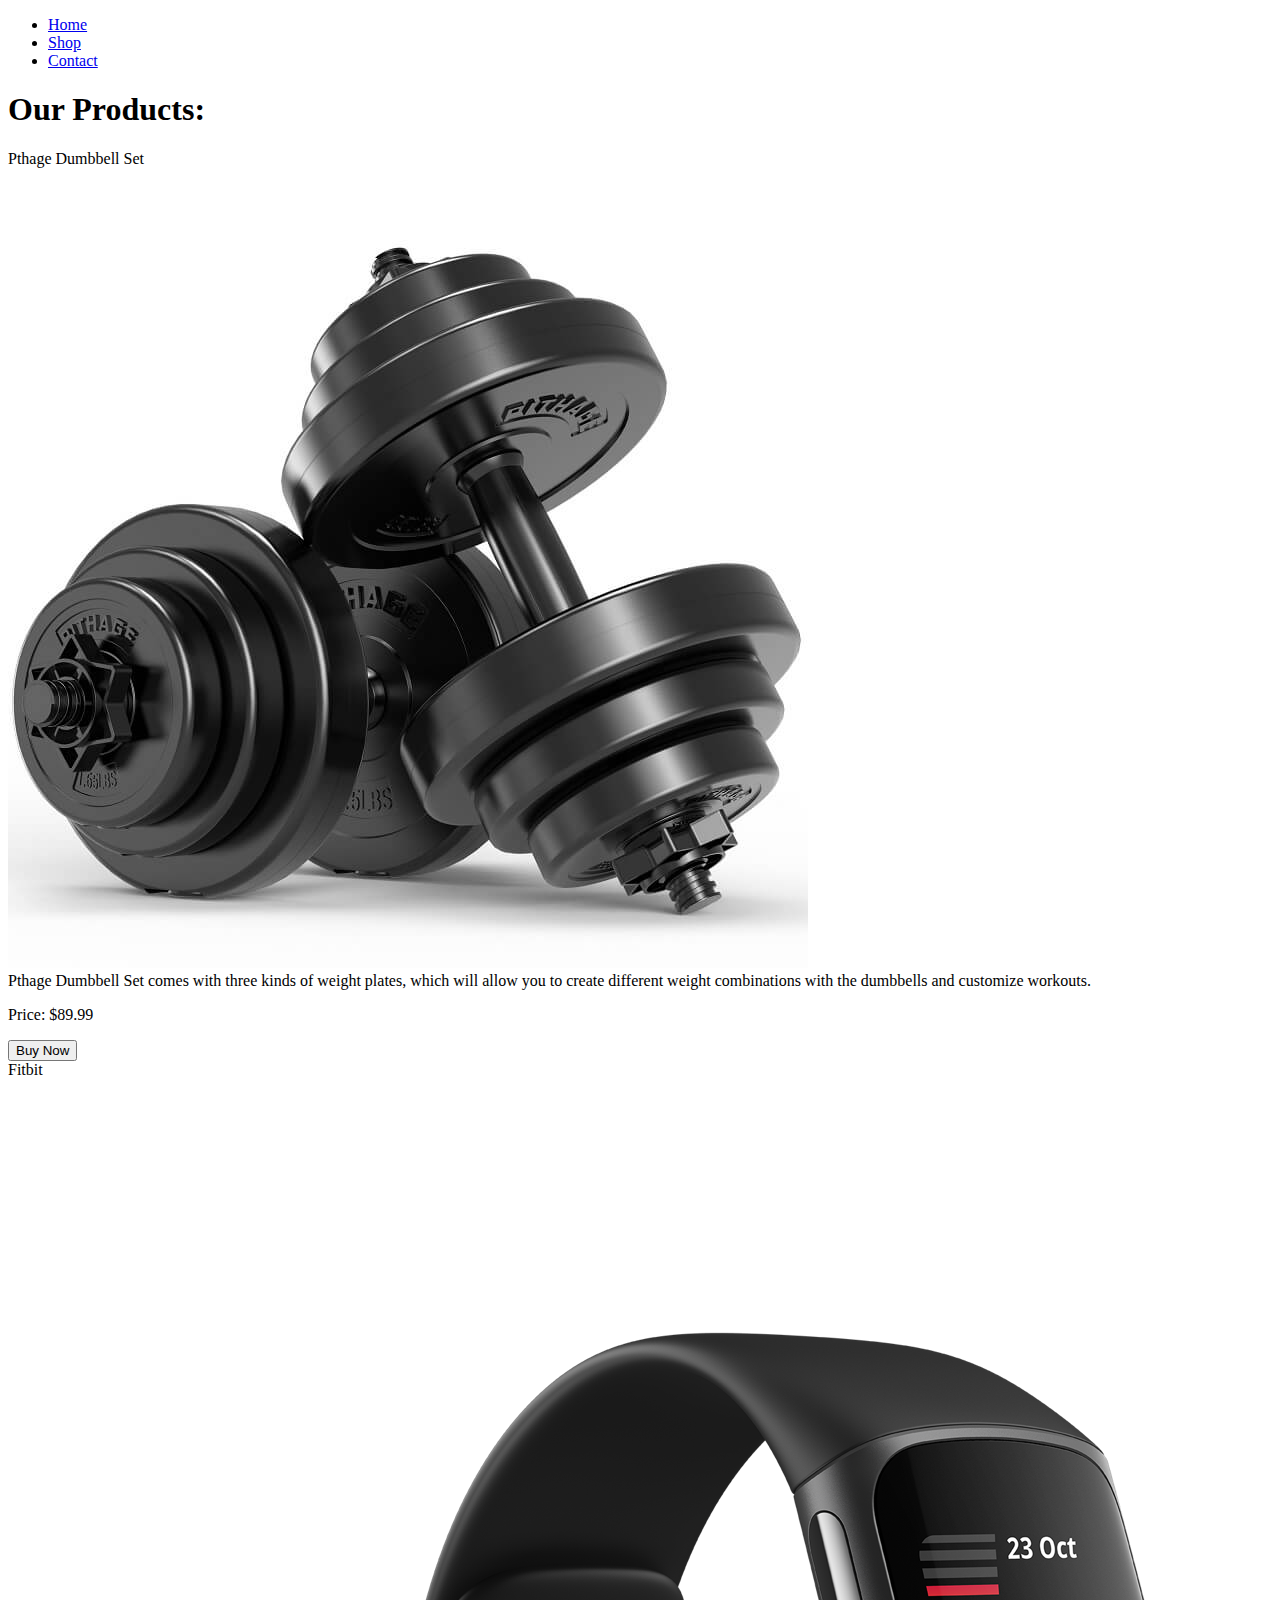
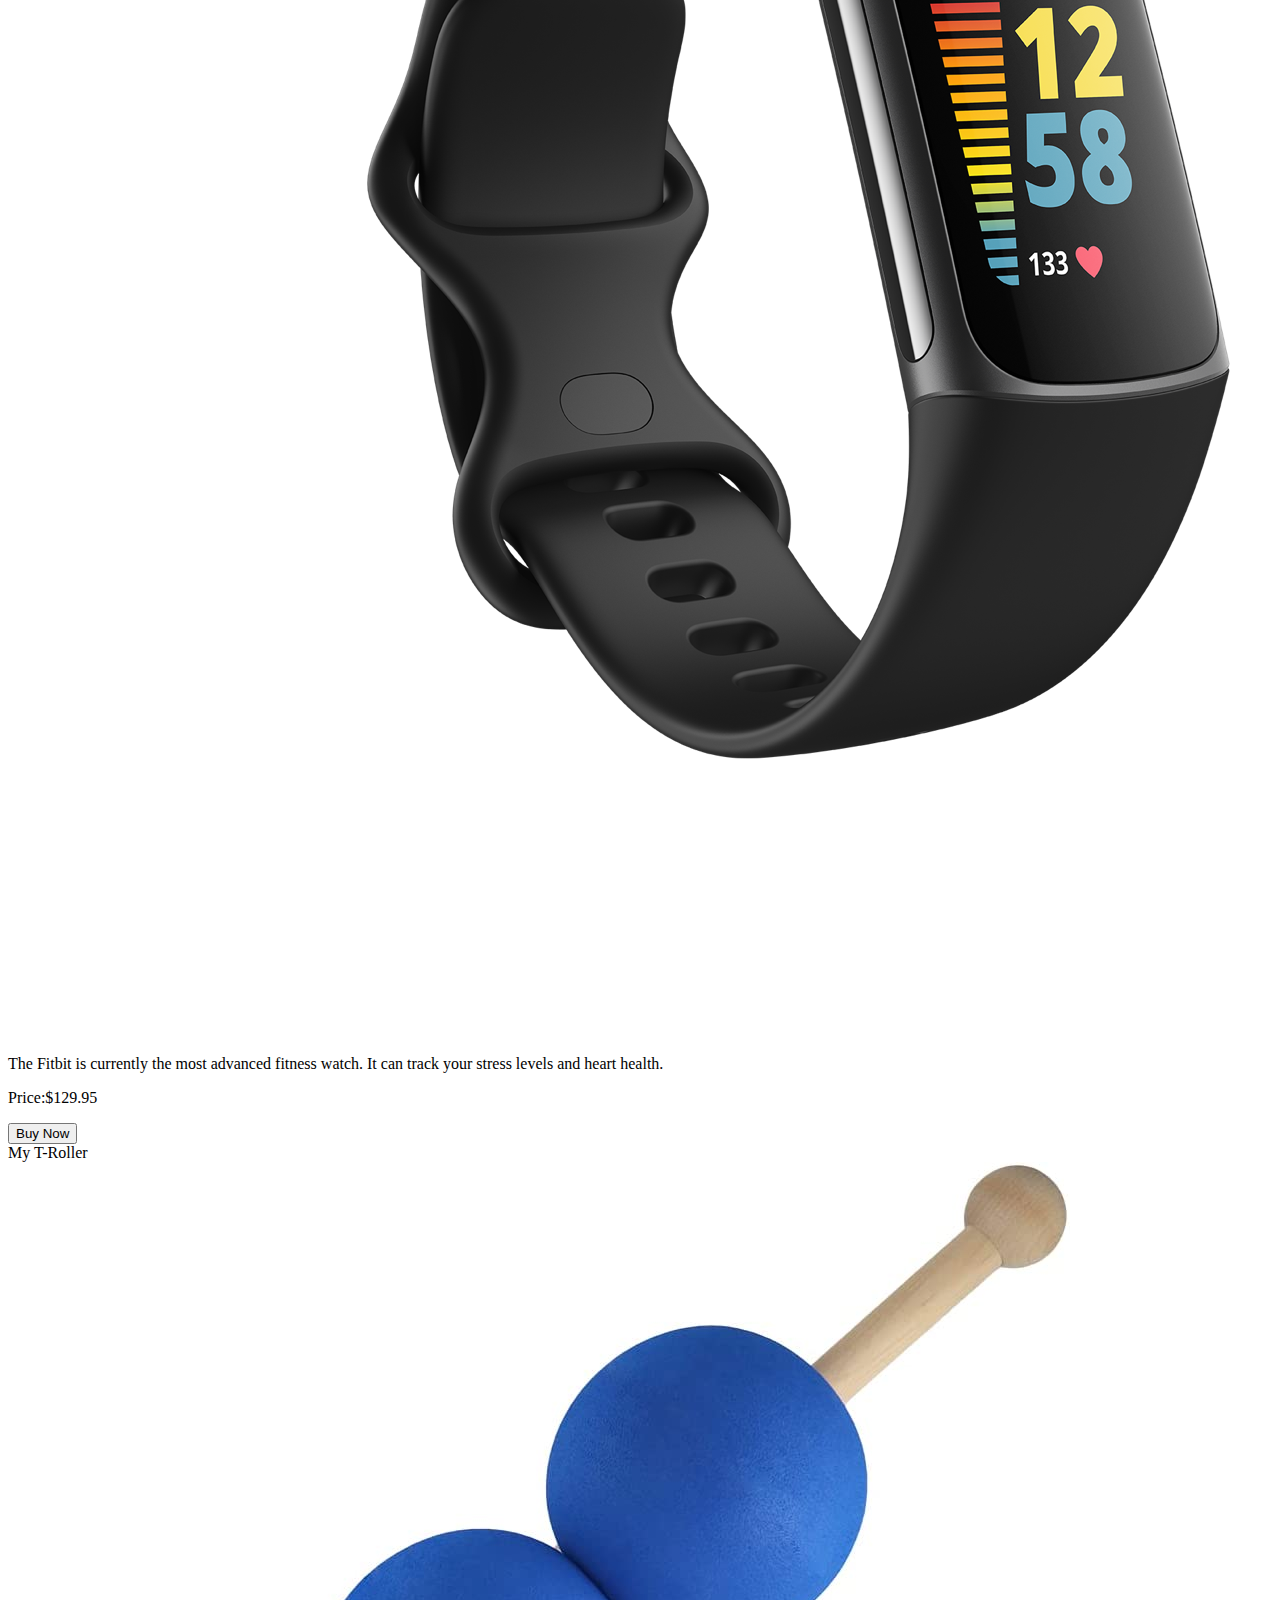
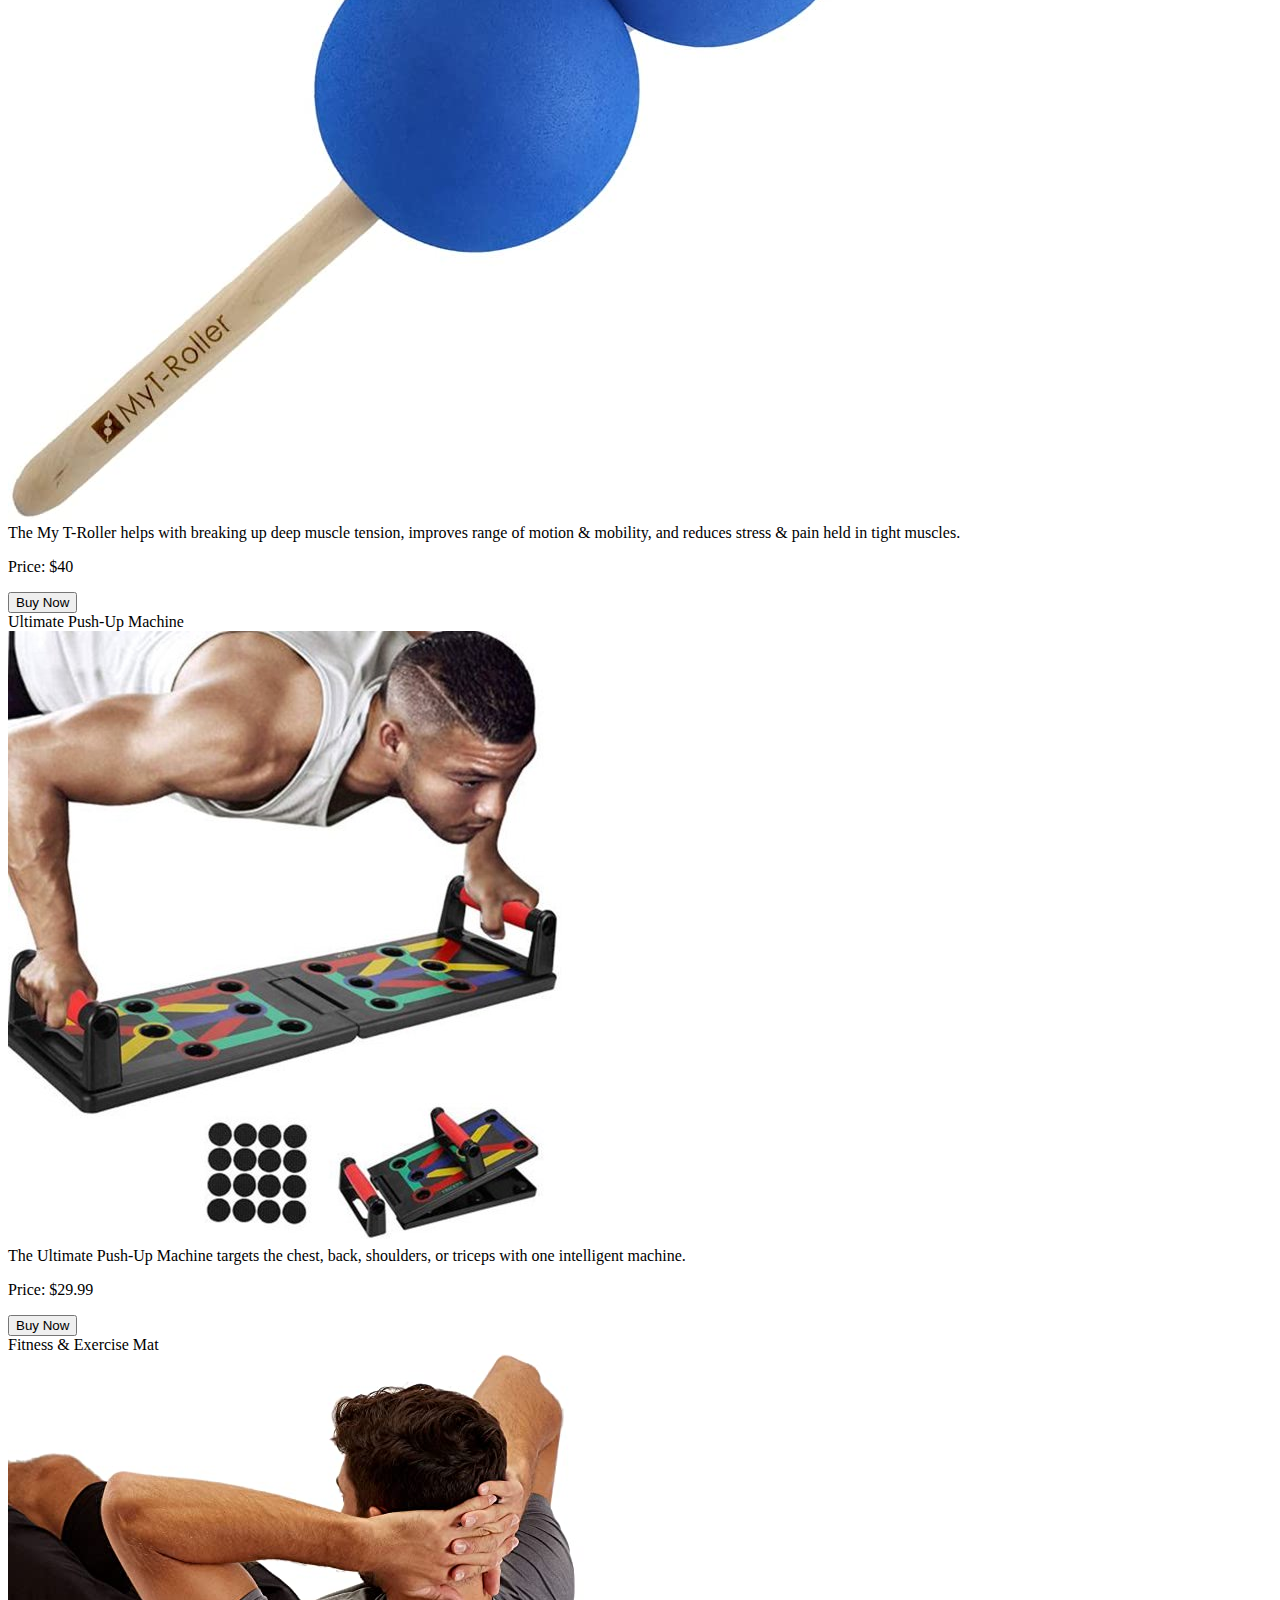
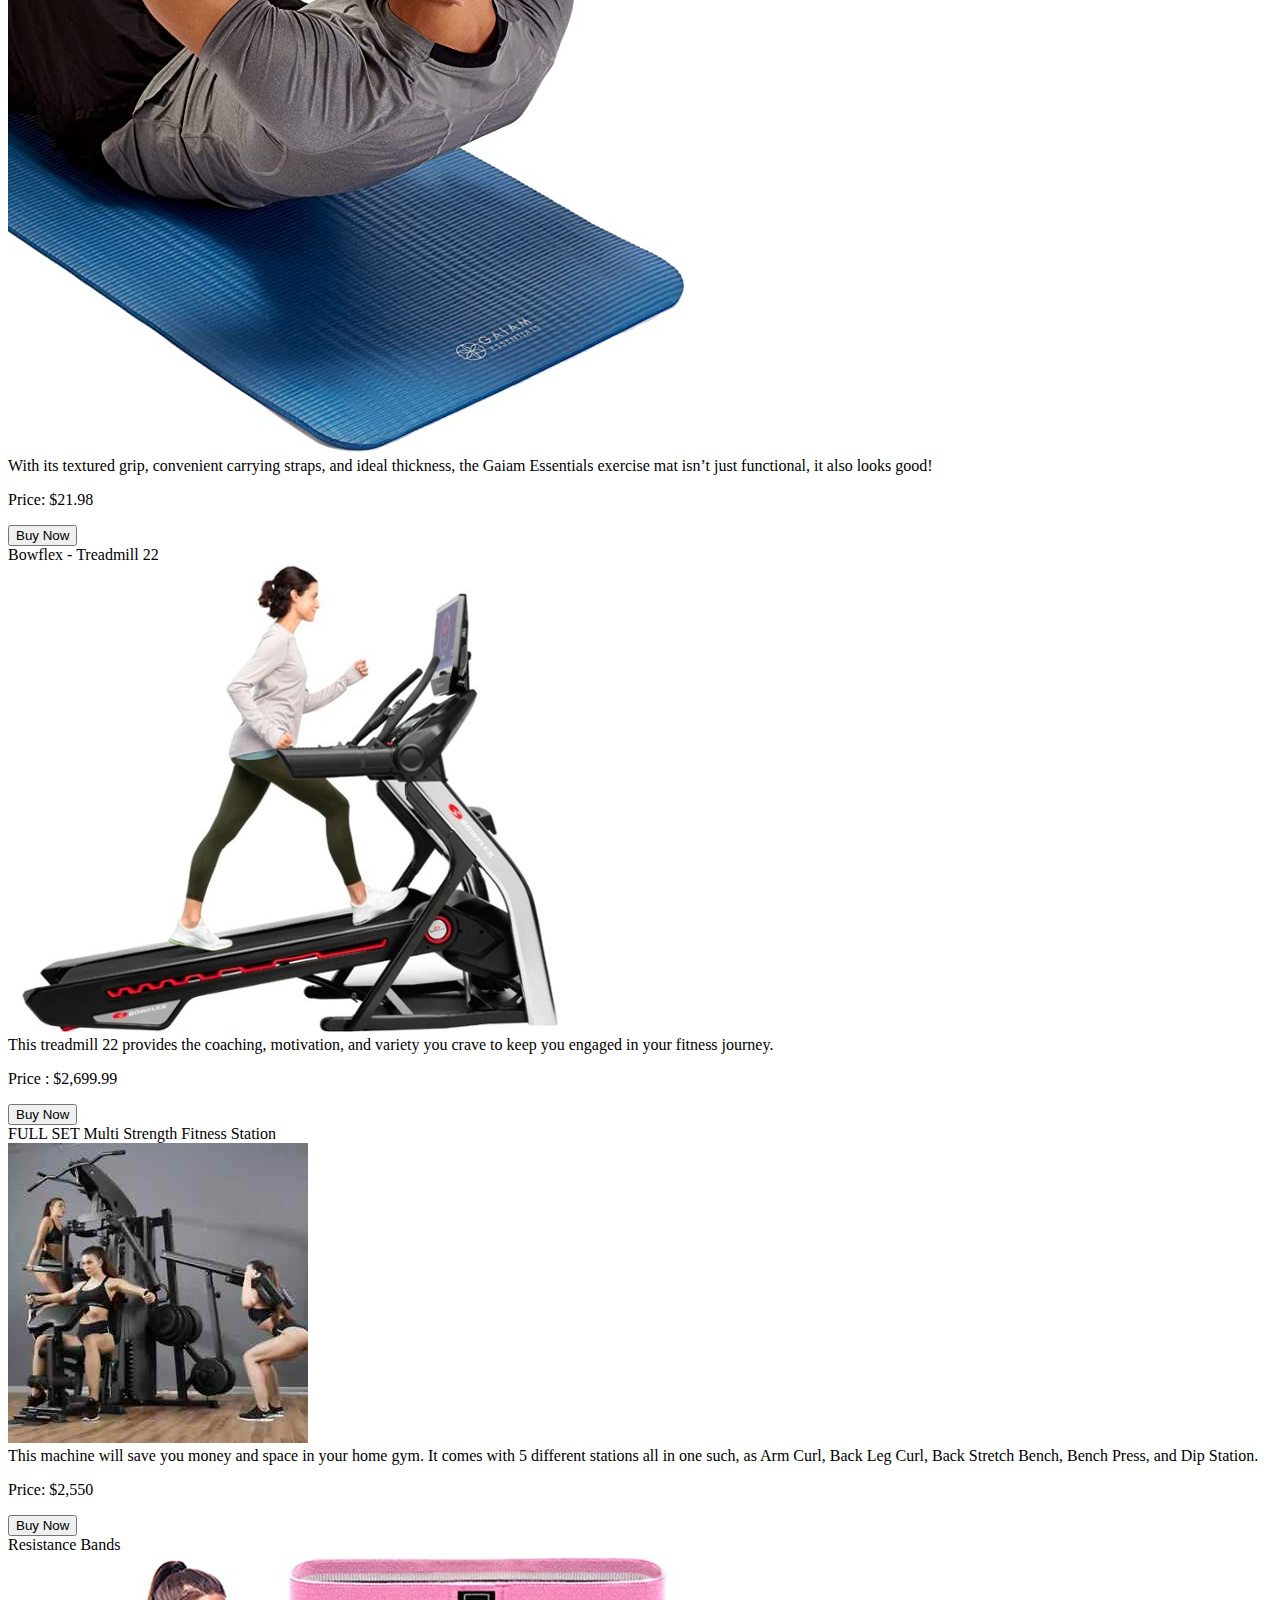
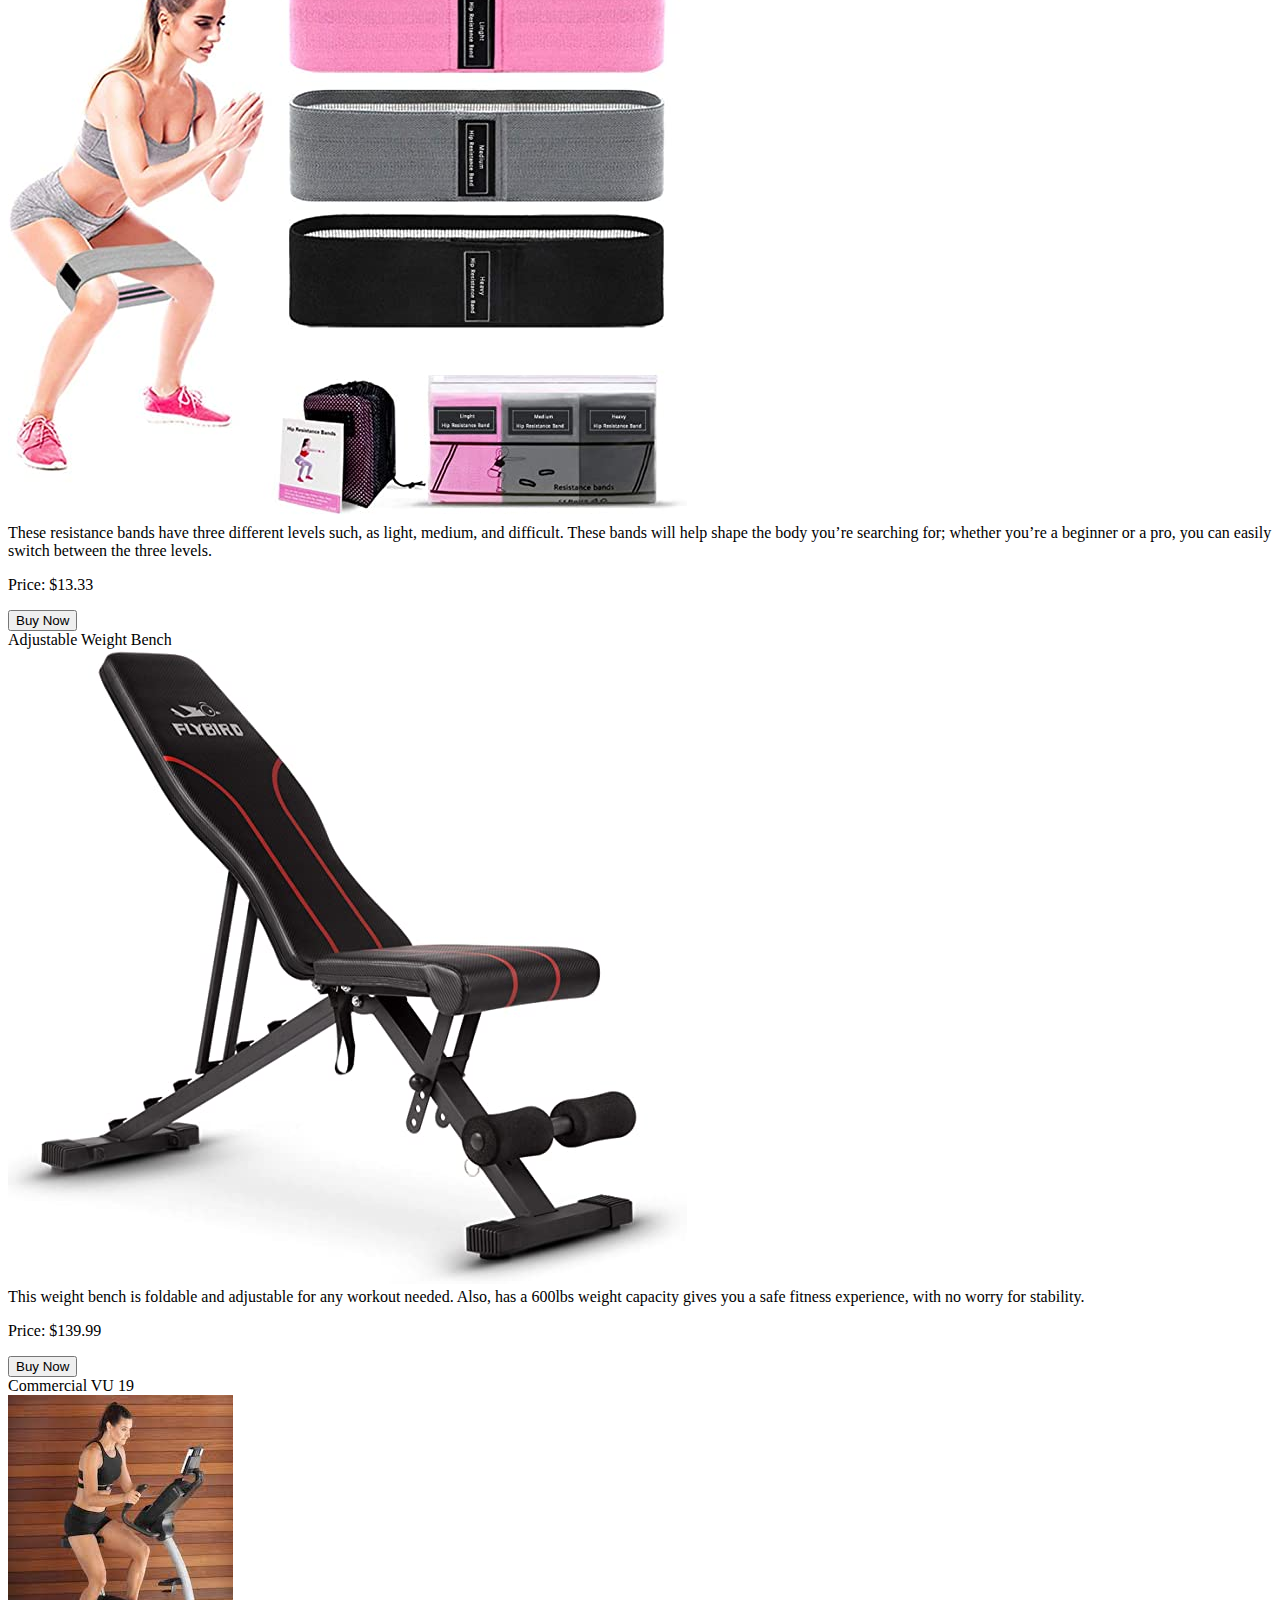
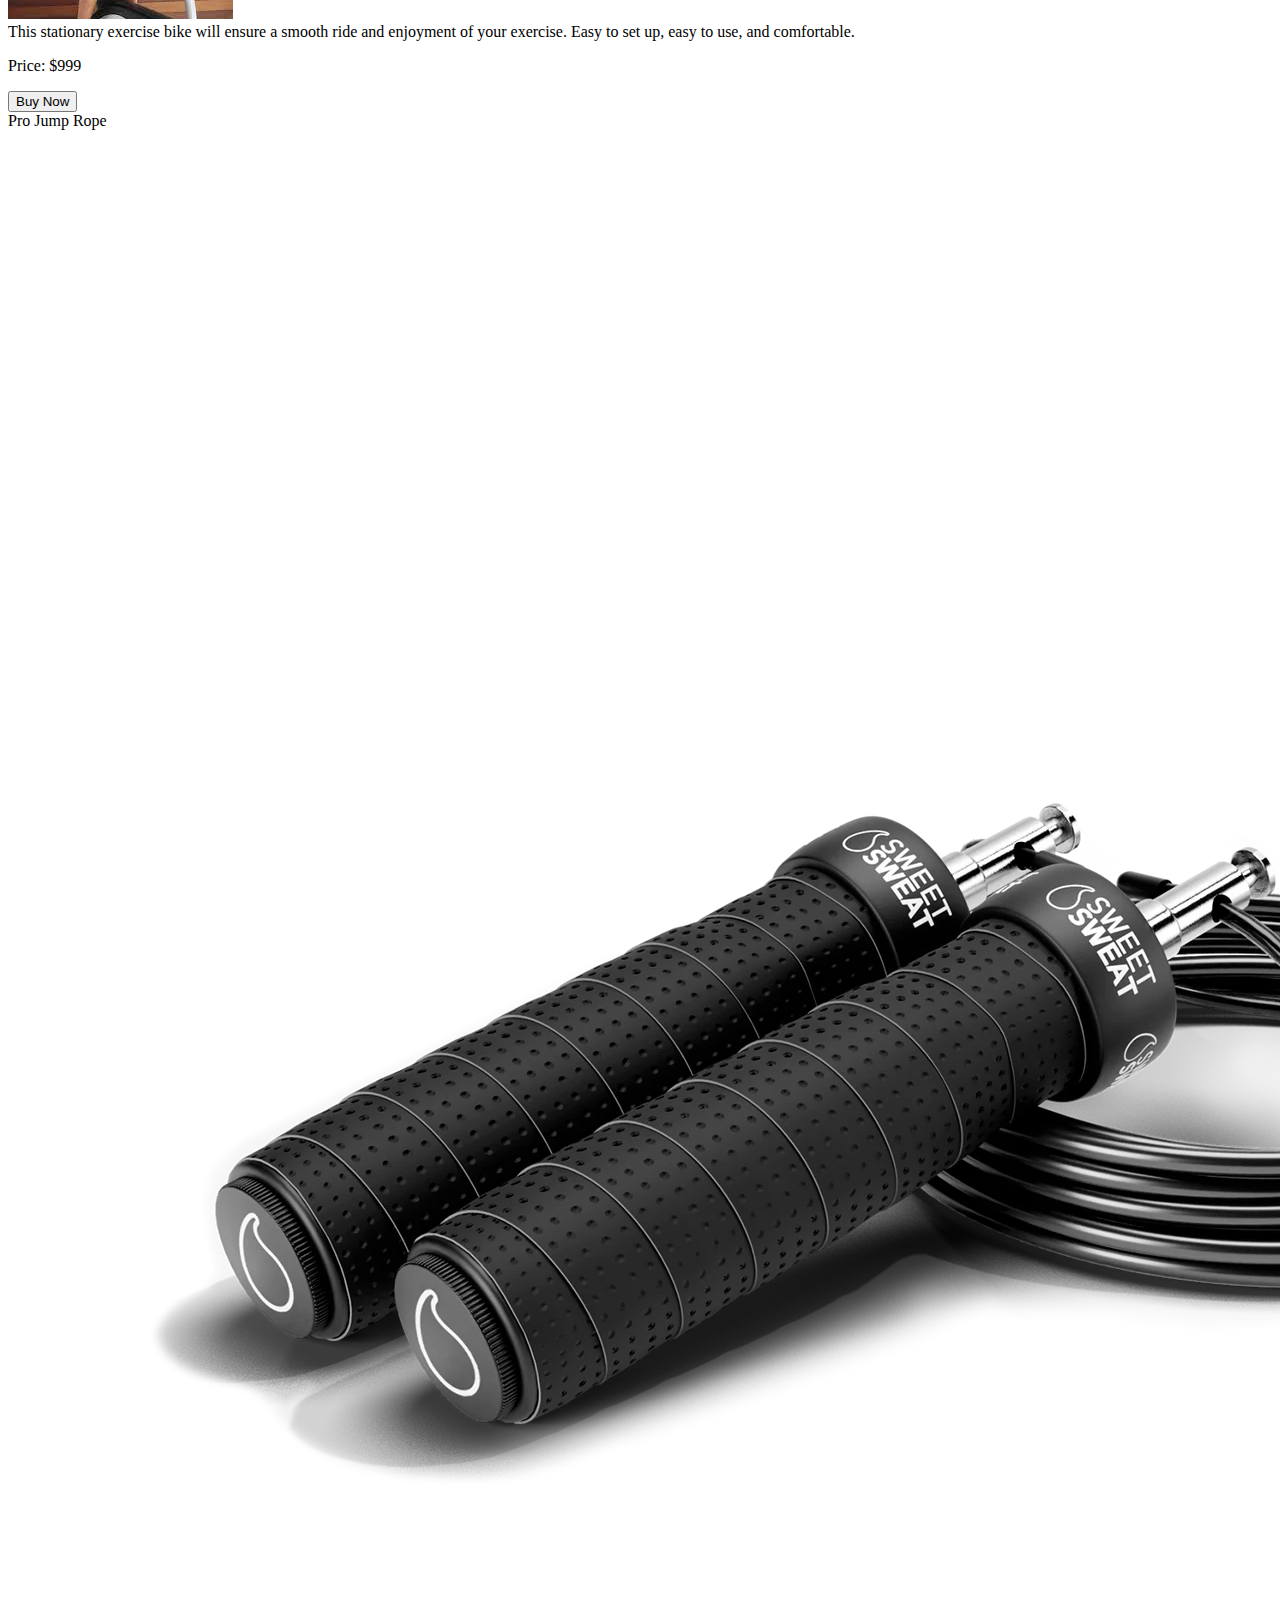
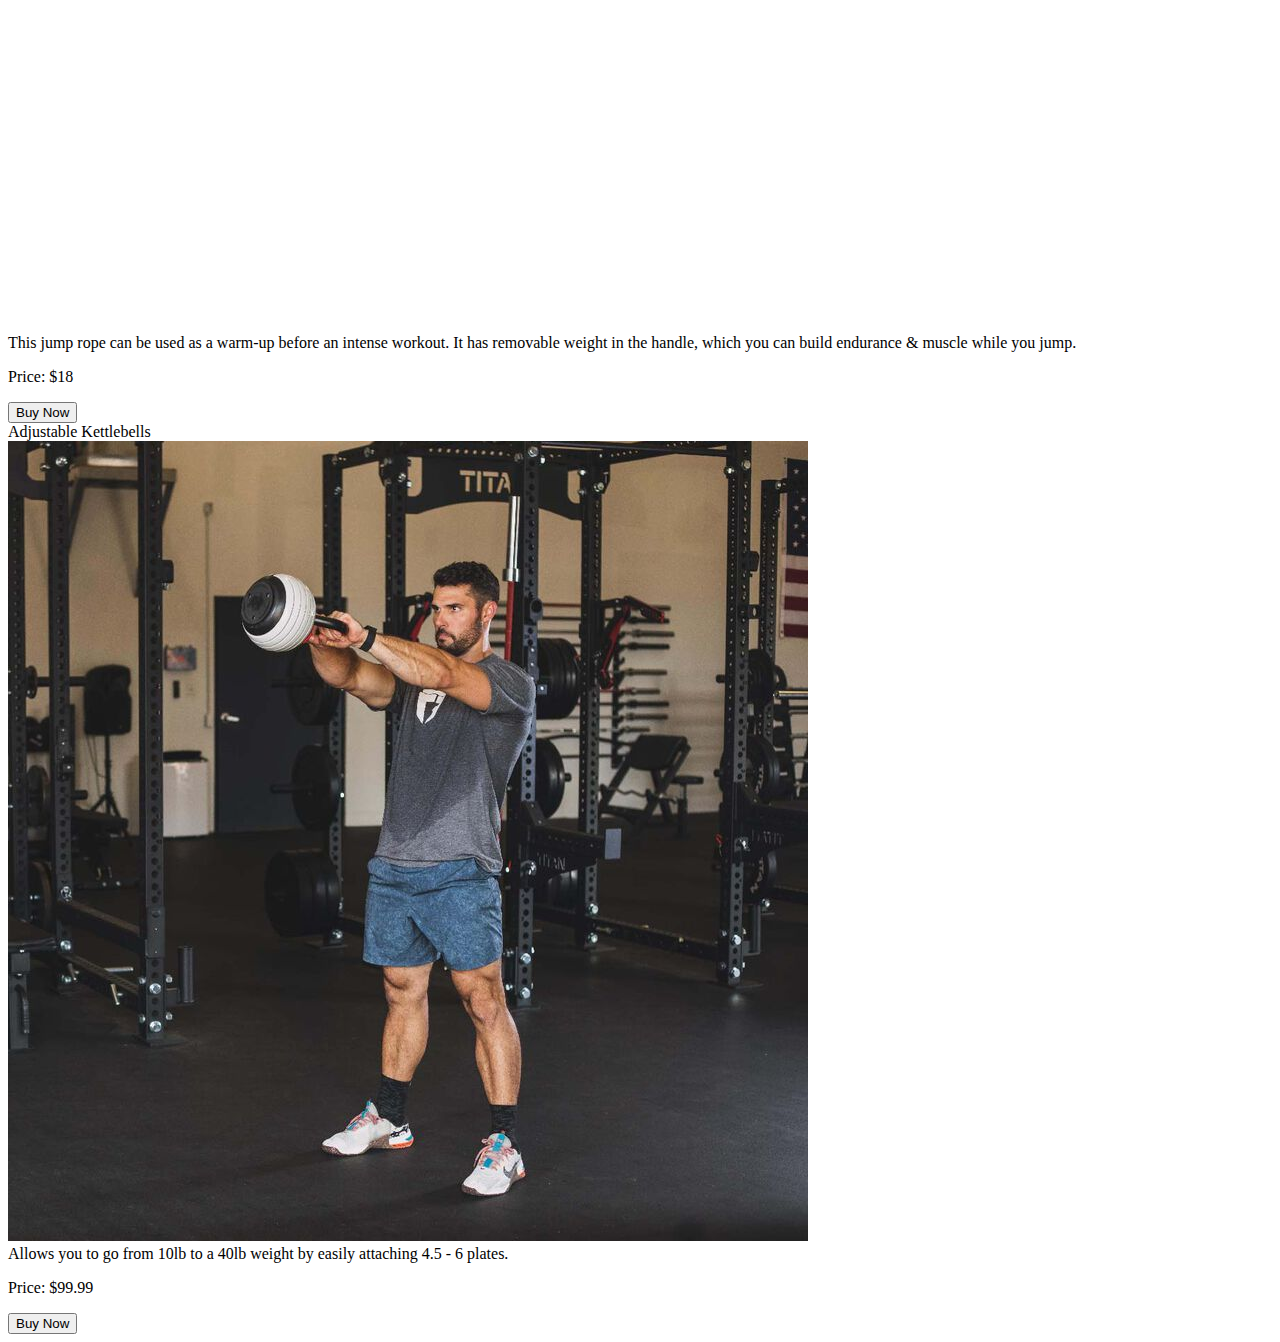
==== shop.html @ c769e59b "pushes" ====
<!DOCTYPE html>
<html lang="en">

<head>
    <meta charset="UTF-8">
    <meta http-equiv="X-UA-Compatible" content="IE=edge">
    <meta name="viewport" content="width=device-width, initial-scale=1.0">
    <link href="shop.css" rel="stylesheet" type="text/css">
    <title>The Gym Shop</title>
</head>

<body>
    <div class="banner">

        <div class="navbar">

            <ul>
                <li><a href="index.html">Home</a></li>
                <li><a href="shop.html">Shop</a></li>
                <li><a href="contact.html">Contact</a></li>
            </ul>

        </div>


        <section class="product-list">
            <h1>Our Products:</h1>

            <div class="product-container">

                <div class=" card">
                    <div class="title">Pthage Dumbbell Set</div>
                    <div class="image"> <img src="images/dumbbell.jpeg" alt="Pthage dumbbell set"></div>

                    <div class="text">Pthage Dumbbell Set comes with three kinds of weight plates, which will allow you
                        to create different weight combinations with the dumbbells and customize workouts.
                        <p> Price: $89.99</p>
                    </div>


                    <div>
                        <button class="buy-button">
                            Buy Now
                        </button>
                    </div>
                </div>
                <!-- 2nd -->
                <div class=" card">
                    <div class="title">Fitbit</div>
                    <div class="image"> <img src="images/watch.png" alt="fitbit"></div>

                    <div class="text">
                        The Fitbit is currently the most advanced fitness watch. It can track your stress levels and
                        heart health.
                        <p>Price:$129.95</p>
                    </div>


                    <div>
                        <button class="buy-button">
                            Buy Now
                        </button>
                    </div>
                </div>
                <!-- 3rd -->
                <div class=" card">
                    <div class="title">My T-Roller</div>
                    <div class="image"> <img src="images/roller.jpg" alt="My T-Roller"></div>

                    <div class="text">The My T-Roller helps with breaking up deep muscle tension, improves range of
                        motion & mobility, and reduces stress & pain held in tight muscles.
                        <p> Price: $40</p>
                    </div>


                    <div>
                        <button class="buy-button">
                            Buy Now
                        </button>
                    </div>
                </div>
                <!-- 4th-->
                <div class=" card">
                    <div class="title">Ultimate Push-Up Machine</div>
                    <div class="image"> <img src="images/push.jpeg" alt="Ultimate Push-Up Machine"></div>

                    <div class="text">The Ultimate Push-Up Machine targets the chest, back, shoulders, or triceps with
                        one intelligent machine.
                        <p>Price: $29.99</p>
                    </div>


                    <div>
                        <button class="buy-button">
                            Buy Now
                        </button>
                    </div>
                </div>
                <!-- 5th -->

                <div class=" card">
                    <div class="title"> Fitness & Exercise Mat </div>
                    <div class="image"> <img src="images/Matt.jpg" alt="Thick Yoga Mat Fitness & Exercise Mat "></div>

                    <div class="text">With its textured grip, convenient carrying straps, and ideal thickness, the Gaiam
                        Essentials exercise mat isn’t just functional, it also looks good!
                        <p>Price: $21.98
                        </p>
                    </div>


                    <div>
                        <button class="buy-button">
                            Buy Now
                        </button>
                    </div>
                </div>
                <!-- 6th -->
                <div class=" card">
                    <div class="title">Bowflex - Treadmill 22
                    </div>
                    <div class="image"> <img src="images/tread.jpeg" alt="Bowflex - Treadmill 22 - Black
                        "></div>

                    <div class="text">This treadmill 22 provides the coaching, motivation, and variety you crave to keep
                        you engaged in your fitness journey.
                        <p>Price : $2,699.99</p>
                    </div>


                    <div>
                        <button class="buy-button">
                            Buy Now
                        </button>
                    </div>
                </div>
                <!-- 7th -->
                <div class=" card">
                    <div class="title">FULL SET Multi Strength Fitness Station </div>
                    <div class="image"> <img src="images/full set.jpeg" alt="FULL SET Multi Strength Fitness Station">
                    </div>

                    <div class="text">This machine will save you money and space in your home gym. It comes with 5
                        different stations all in one such, as Arm Curl, Back Leg Curl, Back Stretch Bench, Bench Press,
                        and Dip Station.
                        <p>Price: $2,550</p>
                    </div>


                    <div>
                        <button class="buy-button">
                            Buy Now
                        </button>
                    </div>
                </div>
                <!-- 8th-->
                <div class=" card">
                    <div class="title">Resistance Bands</div>
                    <div class="image"> <img src="images/bands.jpg" alt="Resistance Bands"></div>

                    <div class="text">These resistance bands have three different levels such, as light, medium, and
                        difficult. These bands will help shape the body you’re searching for; whether you’re a beginner
                        or a pro, you can easily switch between the three levels.
                        <p>Price: $13.33</p>
                    </div>


                    <div>
                        <button class="buy-button">
                            Buy Now
                        </button>
                    </div>
                </div>
                <!-- 9th -->
                <div class=" card">
                    <div class="title">Adjustable Weight Bench
                    </div>
                    <div class="image"> <img src="images/bench.jpg" alt="Adjustable Weight Bench
                        "></div>

                    <div class="text">This weight bench is foldable and adjustable for any workout needed. Also, has a
                        600lbs weight capacity gives you a safe fitness experience, with no worry for stability.
                        <p>Price: $139.99</p>
                    </div>


                    <div>
                        <button class="buy-button">
                            Buy Now
                        </button>
                    </div>
                </div>
                <!-- 10th -->
                <div class=" card">
                    <div class="title">Commercial VU 19
                    </div>
                    <div class="image"> <img src="images/bike.jpeg" alt="Commercial VU 19
                        "></div>

                    <div class="text">This stationary exercise bike will ensure a smooth ride and enjoyment of your
                        exercise. Easy to set up, easy to use, and comfortable.
                        <p>Price: $999</p>
                    </div>


                    <div>
                        <button class="buy-button">
                            Buy Now
                        </button>
                    </div>
                </div>
                <!-- 11th -->
                <div class=" card">
                    <div class="title">Pro Jump Rope</div>
                    <div class="image"> <img src="images/rope.jpg" alt="Pro Jump Rope"></div>

                    <div class="text">This jump rope can be used as a warm-up before an intense workout. It has
                        removable weight in the handle, which you can build endurance & muscle while you jump.
                        <p>Price: $18</p>
                    </div>


                    <div>
                        <button class="buy-button">
                            Buy Now
                        </button>
                    </div>
                </div>
                <!-- 12th -->
                <div class=" card">
                    <div class="title">Adjustable Kettlebells
                    </div>
                    <div class="image"> <img src="images/Kettlebell.jpeg" alt="Adjustable Kettlebells"></div>

                    <div class="text">Allows you to go from 10lb to a 40lb weight by easily attaching 4.5 - 6 plates.
                        <p>Price: $99.99</p>
                    </div>


                    <div>
                        <button class="buy-button">
                            Buy Now
                        </button>
                    </div>
                </div>

            </div>

    </div>

    </section>


































</body>

</html>
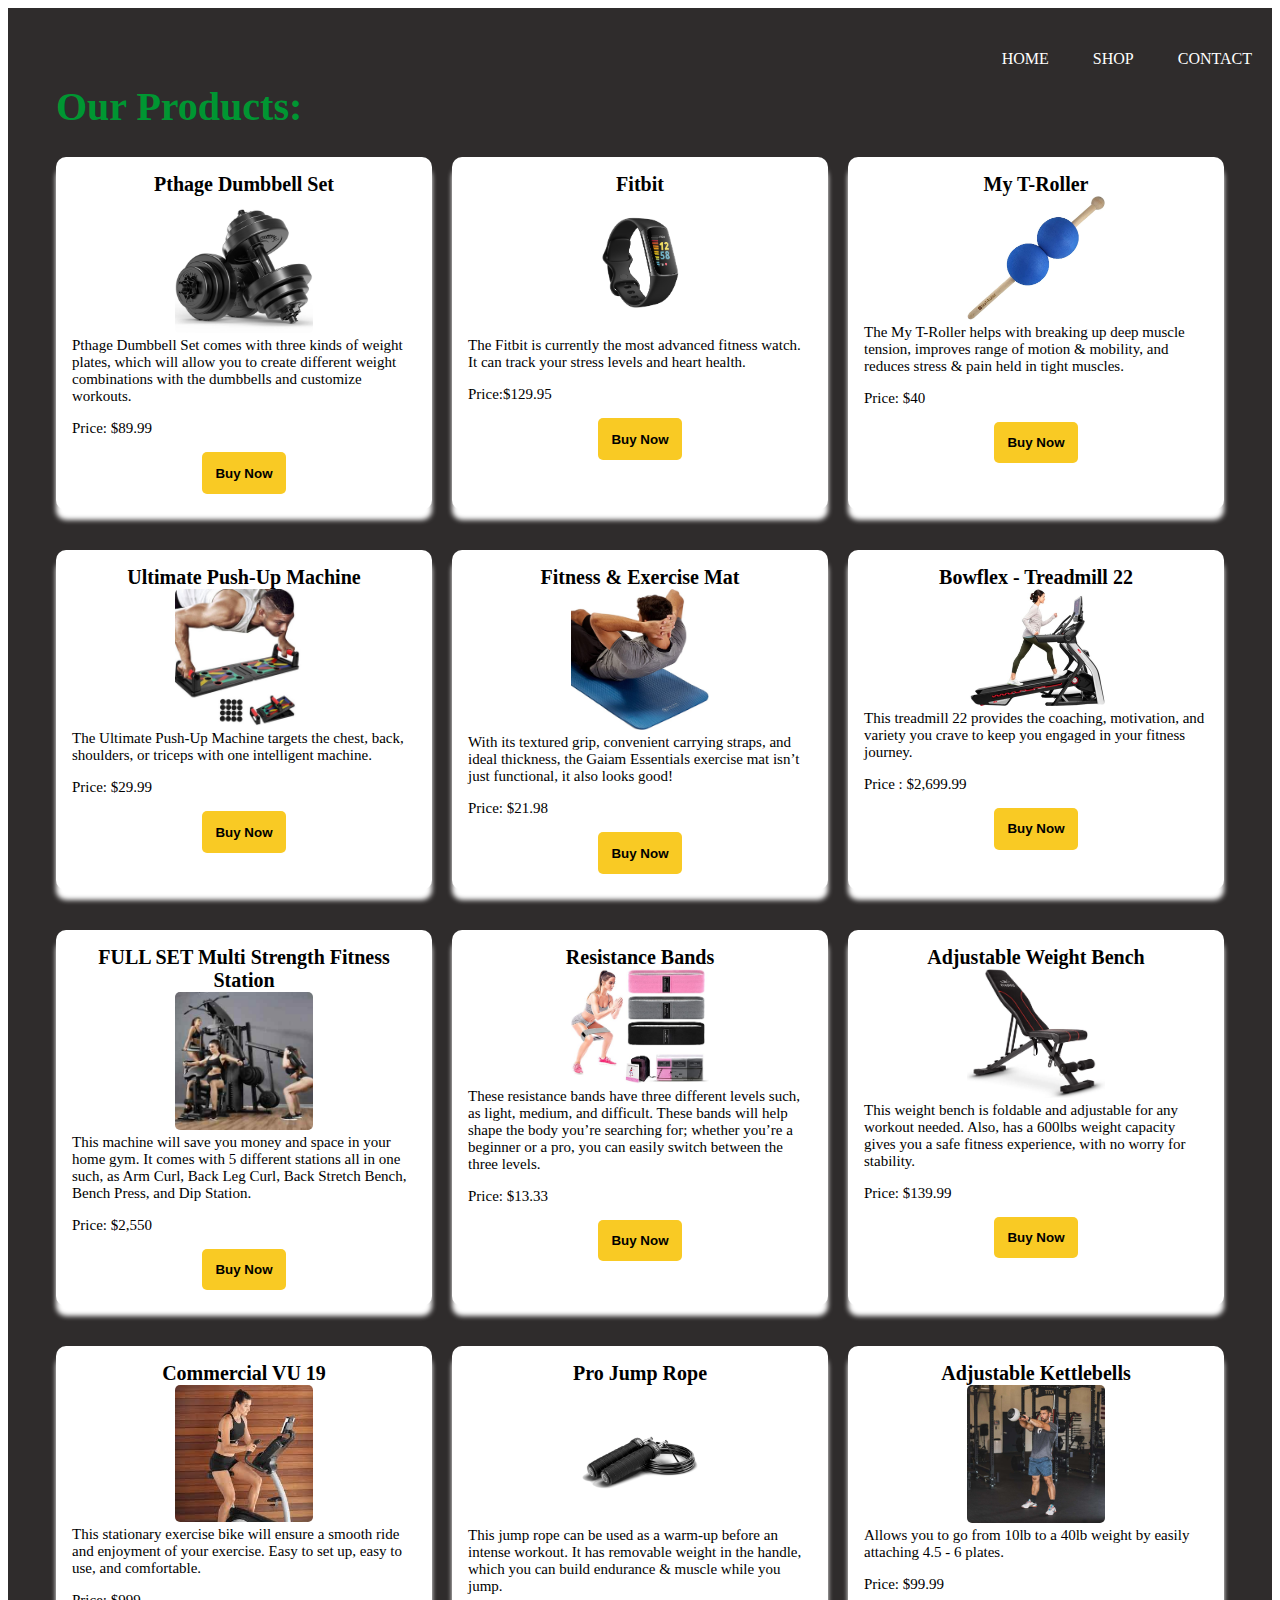
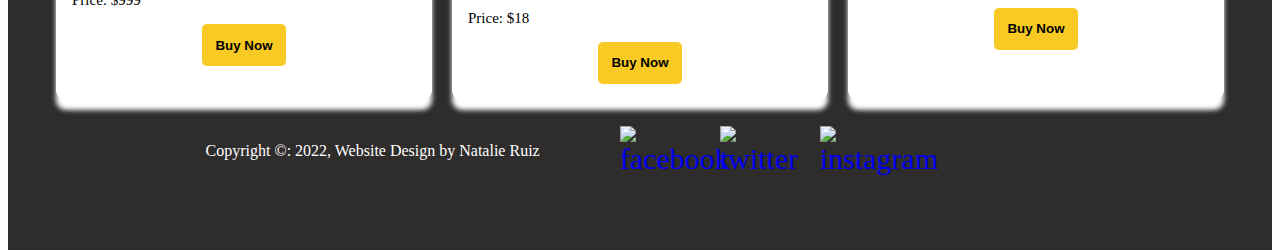
==== commit 2338ffee: "push" ====
--- a/shop.html
+++ b/shop.html
@@ -245,9 +245,28 @@
                 </div>
 
             </div>
-
+            <footer class="footer">
+                <p>Copyright &copy: 2022, Website Design by Natalie Ruiz</p>
+                <a href="https://www.facebook.com" class="icon fa-facebook" target="_blank" rel="noopener">
+                    <img class="media"
+                        src="https://cdn3.iconfinder.com/data/icons/free-social-icons/67/facebook_circle_gray-512.png"
+                        alt="facebook" />
+                </a>
+
+                <a href="https://twitter.com" class="icon fa-twitter" target="_blank" rel="noopener"><img class="media"
+                        src="https://cdn3.iconfinder.com/data/icons/free-social-icons/67/twitter_circle_gray-512.png"
+                        alt="twitter" />
+                </a>
+
+                <a href="https://www.instagram.com" class="icon fa-instagram" target="_blank" rel="noopener"><img
+                        class="media"
+                        src="https://cdn3.iconfinder.com/data/icons/free-social-icons/67/instagram_circle_gray-512.png"
+                        alt="instagram" /></a>
+            </footer>
     </div>
 
+
+
     </section>
 
 
--- a/shop.css
+++ b/shop.css
@@ -0,0 +1,145 @@
+/* * {
+    margin: 0;
+    padding: 0;
+    font-family: sans-serif;
+    background-color: rgb(47, 44, 44);
+} */
+
+.banner {
+    width: 100%;
+    height: 100vh;
+    background-size: cover;
+    background-position: center;
+}
+
+.navbar {
+    height: 70px;
+    line-height: 70px;
+    float: right;
+    justify-content: space-between;
+}
+
+@media screen and (max-width: 525px) {}
+
+.navbar ul li {
+    list-style: none;
+    display: inline-block;
+    margin: 0 20px;
+    position: relative;
+
+}
+
+.navbar ul li a {
+    color: white;
+    text-decoration: none;
+    text-transform: uppercase;
+}
+
+.navbar ul li::after {
+    content: '';
+    height: 3px;
+    width: 0;
+    background: #009632;
+    position: absolute;
+    left: 0;
+    bottom: 10px;
+    transition: 0.5s;
+}
+
+.navbar ul li:hover::after {
+    width: 100%;
+}
+
+
+
+.product-list {
+    background-color: rgb(47, 44, 44);
+    padding: 3em;
+}
+
+h1 {
+    font-size: 40px;
+    color: #009632
+}
+
+
+.product-list .card {
+    background-color: white;
+    border-radius: 10px;
+    padding: 1em;
+    box-shadow: 0px 10px 5px #fff;
+    text-align: center;
+    font-family: 'Poppins';
+
+}
+
+.card .title {
+    font-size: 20px;
+    font-weight: bold;
+
+}
+
+.card img {
+    max-width: 40%;
+    border-radius: 5px;
+}
+
+.card .text {
+    text-align: left;
+    margin-bottom: 0.5em;
+    font-size: 15px;
+}
+
+.buy-button {
+    background-color: #f9ca24;
+    border: none;
+    padding: 1em;
+    border-radius: 5px;
+    font-weight: bold;
+
+}
+
+.buy-button:hover {
+    box-shadow: 0px 5px 5px #009632;
+    color: red;
+
+}
+
+.product-container {
+    display: grid;
+    grid-template-columns: 1fr 1fr 1fr;
+    grid-column-gap: 20px;
+    grid-row-gap: 40px;
+}
+
+.footer {
+    display: flex;
+    align-items: center;
+    background-color: rgb(47, 44, 44);
+    padding: 1rem;
+    font-size: 1rem;
+}
+
+footer p {
+    padding-left: 10%;
+    margin: 20px;
+    color: white;
+    justify-items: center;
+}
+
+
+.icon {
+    font-size: 30px;
+    width: 30px;
+    text-align: center;
+    text-decoration: none;
+    margin: 10px;
+    padding-left: 50px;
+}
+
+.media {
+    height: 70px;
+    width: 70px;
+}
+
+@media screen and (max-width: 525px) {}